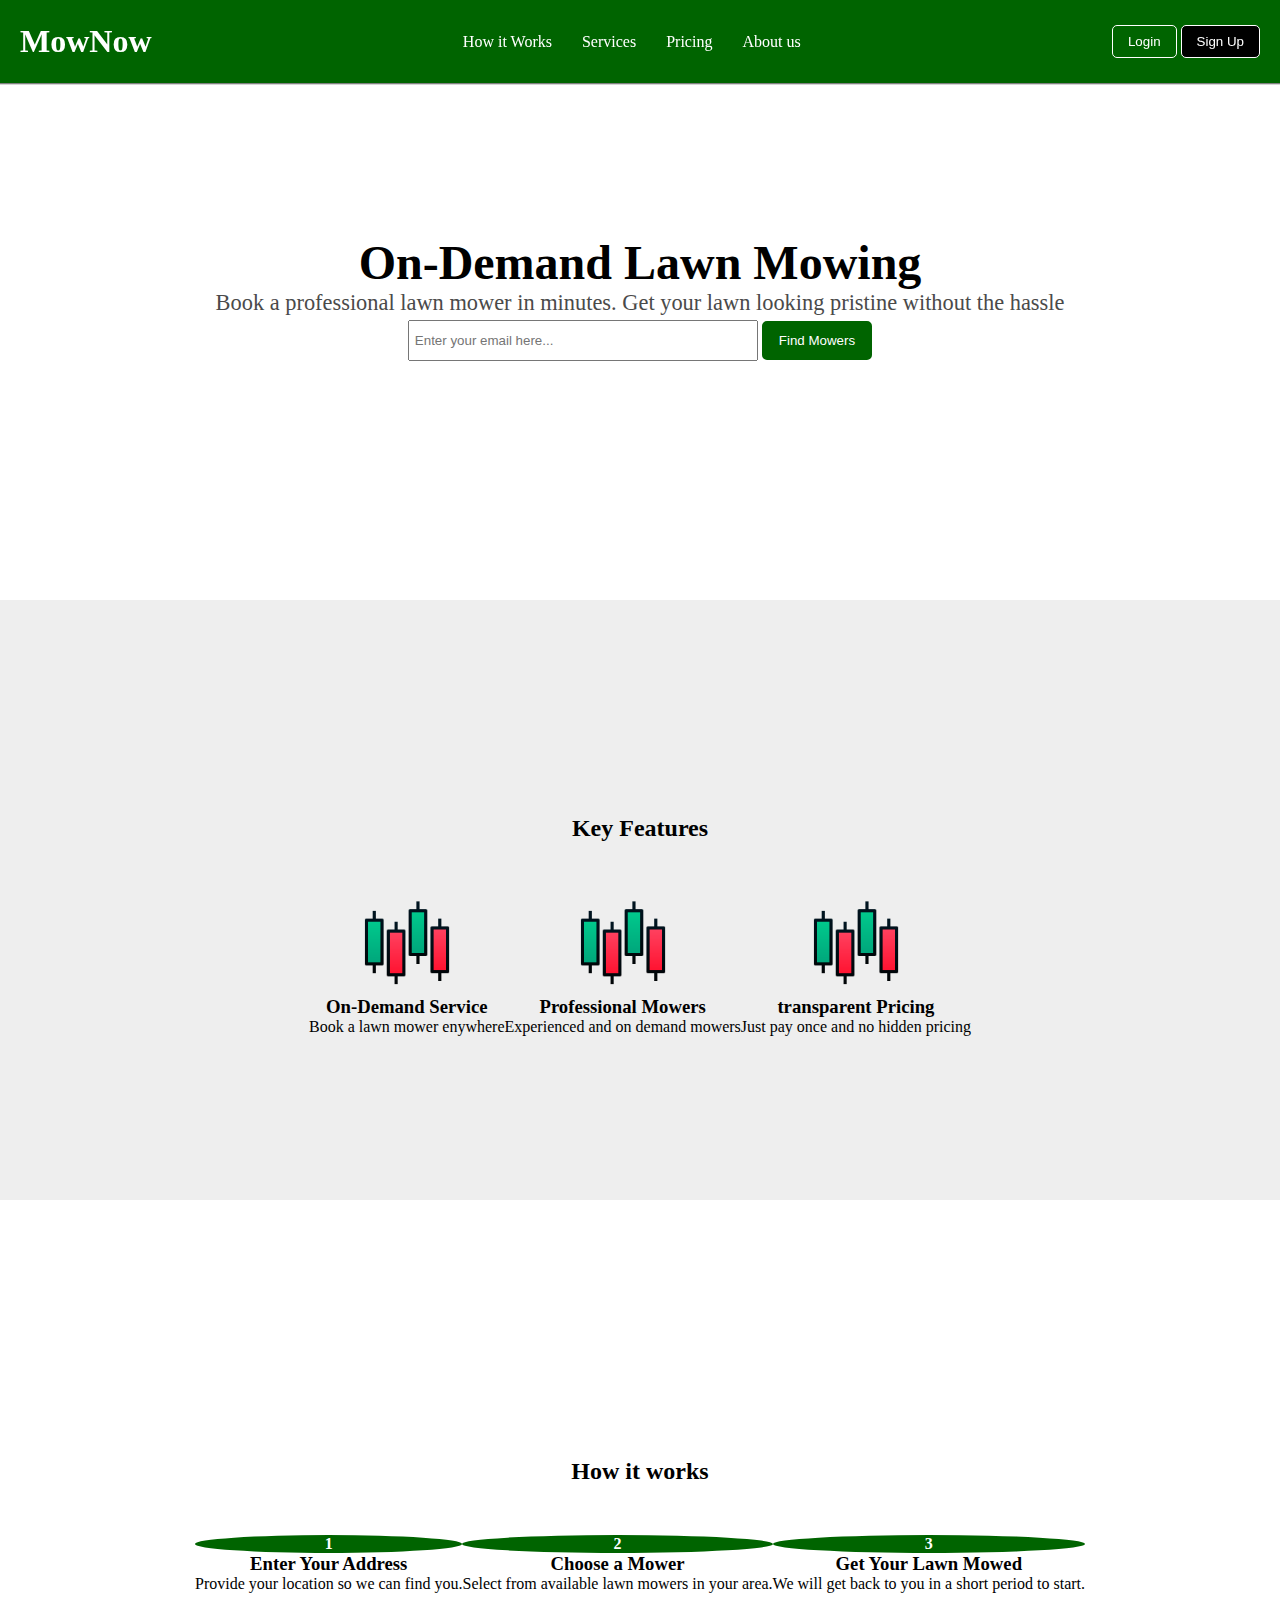
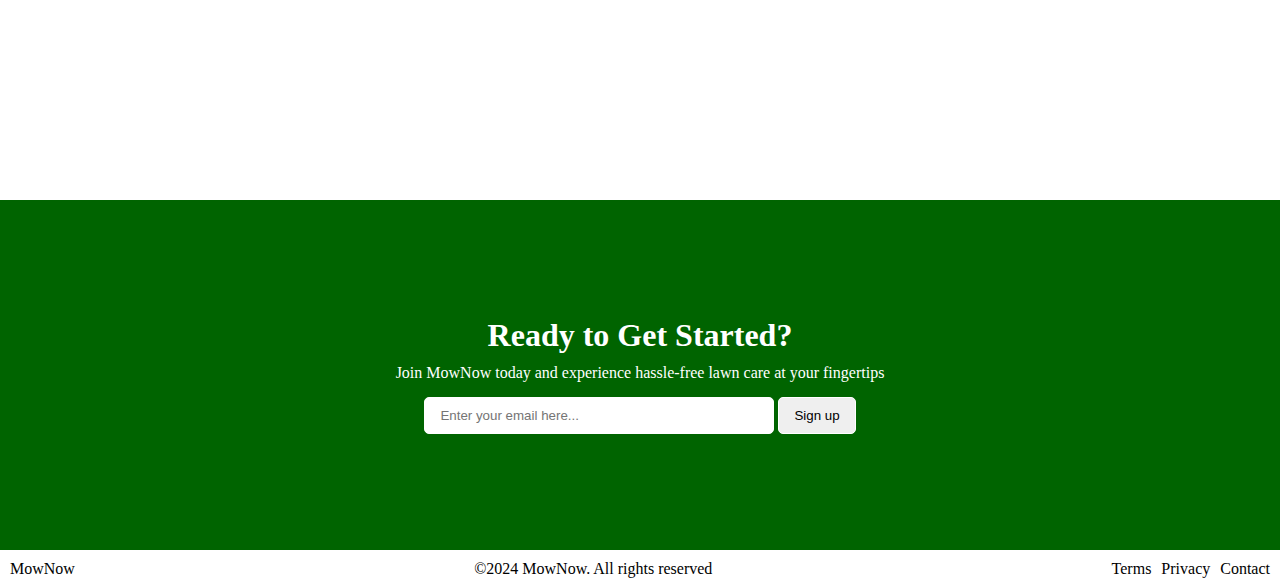
==== index.html @ d8f63625 "first-commit" ====
<!DOCTYPE html>
<html lang="en">
<head>
    <meta charset="UTF-8">
    <meta name="viewport" content="width=device-width, initial-scale=1.0">
    <title>Layout 1</title>
    <link rel="stylesheet" href="style.css">
</head>
<body>
    <nav>
        <h1>MowNow</h1>
        <ul>
            <li><a href="index.html">How it Works</a></li>
            <li><a href="#">Services</a></li>
            <li><a href="pricing.html">Pricing</a></li>
            <li><a href="#">About us</a></li>
        </ul>
        <div>
            <button class="nav-btn login"><a href="#">Login</a></button>
            <button class="nav-btn signup"><a href="#">Sign Up</a></button>
        </div>
    </nav>
    <section class="hero-section">
        <div>
            <h1>On-Demand Lawn Mowing</h1>
            <p style="color: #4A4A4A;">Book a professional lawn mower in minutes. Get your lawn looking pristine without the hassle</p>
            <div>
                <input type="email" placeholder="Enter your email here...">
                <button>Find Mowers</button>
            </div>
        </div>
    </section>
    <section class="key-features-section">
        <h2>Key Features</h2>
        <div class="features">
            <div class="feature">
                <img src="./icon.png" alt="">
                <h3>On-Demand Service</h3>
                <p>Book a lawn mower enywhere</p>
            </div>
            <div class="feature">
                <img src="./icon.png" alt="">
                <h3>Professional Mowers</h3>
                <p>Experienced and on demand mowers </p>
            </div>
            <div class="feature">
                <img src="./icon.png" alt="">
                <h3>transparent Pricing</h3>
                <p>Just pay once and no hidden pricing</p>
            </div>
        </div>
    </section>
    <section class="how-it-works">
        <h2>How it works</h2>
        <div class="features">
            <div class="feature how-it-works-feature">
                <div class="circle">1</div>
                <h3>Enter Your Address</h3>
                <p>Provide your location so we can find you.</p>
            </div>
            <div class="feature how-it-works-feature">
                <div class="circle">2</div>
                <h3>Choose a Mower</h3>
                <p>Select from available lawn mowers in your area.</p>
            </div>
            <div class="feature how-it-works-feature">
                <div class="circle">3</div>
                <h3>Get Your Lawn Mowed</h3>
                <p>We will get back to you in a short period to start.</p>
            </div>
        </div> 
    </section>

    <section id="ready">
        <div class="ready-container">
            <h2>Ready to Get Started?</h2>
            <p>Join MowNow today and experience hassle-free lawn care at your fingertips</p>
            <div>
                <input type="email" placeholder="Enter your email here...">
                <button>Sign up</button>
            </div>
        </div>
    </section>

    <footer>
        <p>MowNow</p>
        <div>&copy;2024 MowNow. All rights reserved</div>
        <div>
            <ul>
                <li>Terms</li>
                <li>Privacy</li>
                <li>Contact</li>
            </ul>
        </div>
    </footer>
</body>
</html>
---- style.css ----
* {
    margin: 0;
    padding: 0;
    box-sizing: border-box;
}

body {
    /* font-family: Arial, Helvetica, sans-serif; */
    font-family: 'Poppins';
    position: relative;
}
nav {
    display: flex;
    justify-content: space-between;
    align-items: center;
    padding: 20px;

    border-bottom: solid 1px gray;
    box-shadow: 0px 0px 1px 0px black;
    color: white;
    position: fixed;
    width: 100%;
    background: darkgreen;
    color: white;

    z-index: 999;
}

nav ul {
    list-style: none;
    display: flex;
}

nav ul li a {
    text-decoration: none;
    padding: 5px 15px;
    color: white;
}

.nav-btn {
    padding: 8px 15px;
    cursor: pointer;
}

.nav-btn a {
    text-decoration: none;
    color: white;
}

.login {
    background: transparent;
    border: solid 1px white;
    border-radius: 5px;
}

.signup {
    background-color: black;
    border: solid 1px white;
    border-radius: 5px;
}

.signup a {
    color: white;
}


/* HERO SECTION */
.hero-section {
    display: flex;
    justify-content: center;
    align-items: center;
    height: 600px;
}

.hero-section h1 {
    font-size: 3em;
    text-align: center;
}

.hero-section p {
    font-size: 1.4em;
    text-align: center;
}

.hero-section div {
    text-align: center;
}

.hero-section input[type="email"]{
    width: 350px;
    outline: none;

}
.hero-section input[type="email"], button{
    padding: 11px 5px;
}


.hero-section button {
    background-color: darkgreen;
    color: white;
    border-radius: 5px;
    border: solid 2px darkgreen;
    cursor: pointer;
}


/* KEY FEATURES */
section.key-features-section {
    background-color: #eee;
    padding-bottom: 50px;
    
}

.feature img {
    width: 100px;
}

section.key-features-section, .how-it-works {
    text-align: center;
    padding: 20px;
    height: 600px;
    display: flex;
    justify-content: center;
    align-items: center;
    flex-direction: column;
}

.key-features-section h2, .how-it-works h2 {
    text-align: center;
    padding: 50px;
}
.features {
    display: flex;
    justify-content: space-around;
    align-items: center;

}


.circle {
    background-color: darkgreen;
    color: white;
    border-radius: 50%;
    width: 100%;
    height: 100%;
    display: flex;
    justify-content: center;
    align-items: center;
    font-weight: bold;
    }
      


#ready {
    background: darkgreen;
    color: white;
    display: flex;
    justify-content: center;
    align-items: center;
    height: 350px;
    text-align: center;
}

.ready-container h2 {
    margin: 5px;
    font-size: 2em;
}

.ready-container p {
    margin: 10px;
}

.ready-container input[type="email"]{
    width: 350px;
    margin: 5px 0;
    border-radius: 5px;
    border: solid 1px white;
}
.ready-container input[type="email"], button{
    padding: 10px 15px;
    margin: 5px 0;
    border-radius: 5px;
    border: solid 1px white;
}

/* FOOTER */
footer {
    display: flex;
    justify-content: space-between;
    padding: 10px;
}

footer ul {
    list-style-type: none;
    display: flex;
    gap: 10px;
}

/* PRICING PAGE */
.pricing-container {
    display: flex;
    justify-content: center;
    align-items: center;
    gap: 20px;
    margin: 50px 0;
}

.duration {
    background-color: darkgreen;
    text-align: center;
    width: 250px;
    margin: 0 auto;
    border-radius: 10px;

}

.pricing {
    width: 300px;
    border: solid 1px #eee;
    padding: 20px;
    background-color: white;
    border-radius: 8px;
}

.first-element {
    padding-bottom: 100px;
    text-align: center;
}

.first-element h2 {
    font-size: 2em;
    margin-bottom: 10px;
}

.tier-sub {
    font-size: 0.8em;
}

.price {
    font-size: 2em;
}

.pricing-btn {
    background-color: darkgreen;
    color: white;
    padding: 10px 20px;
    width: 100%;
}

.pricing * {
    margin: 10px;
}

.pricing ul {
    list-style: none;
}

.pricing ul li:before {
    content: '✔';
    margin: 0 5px;
}
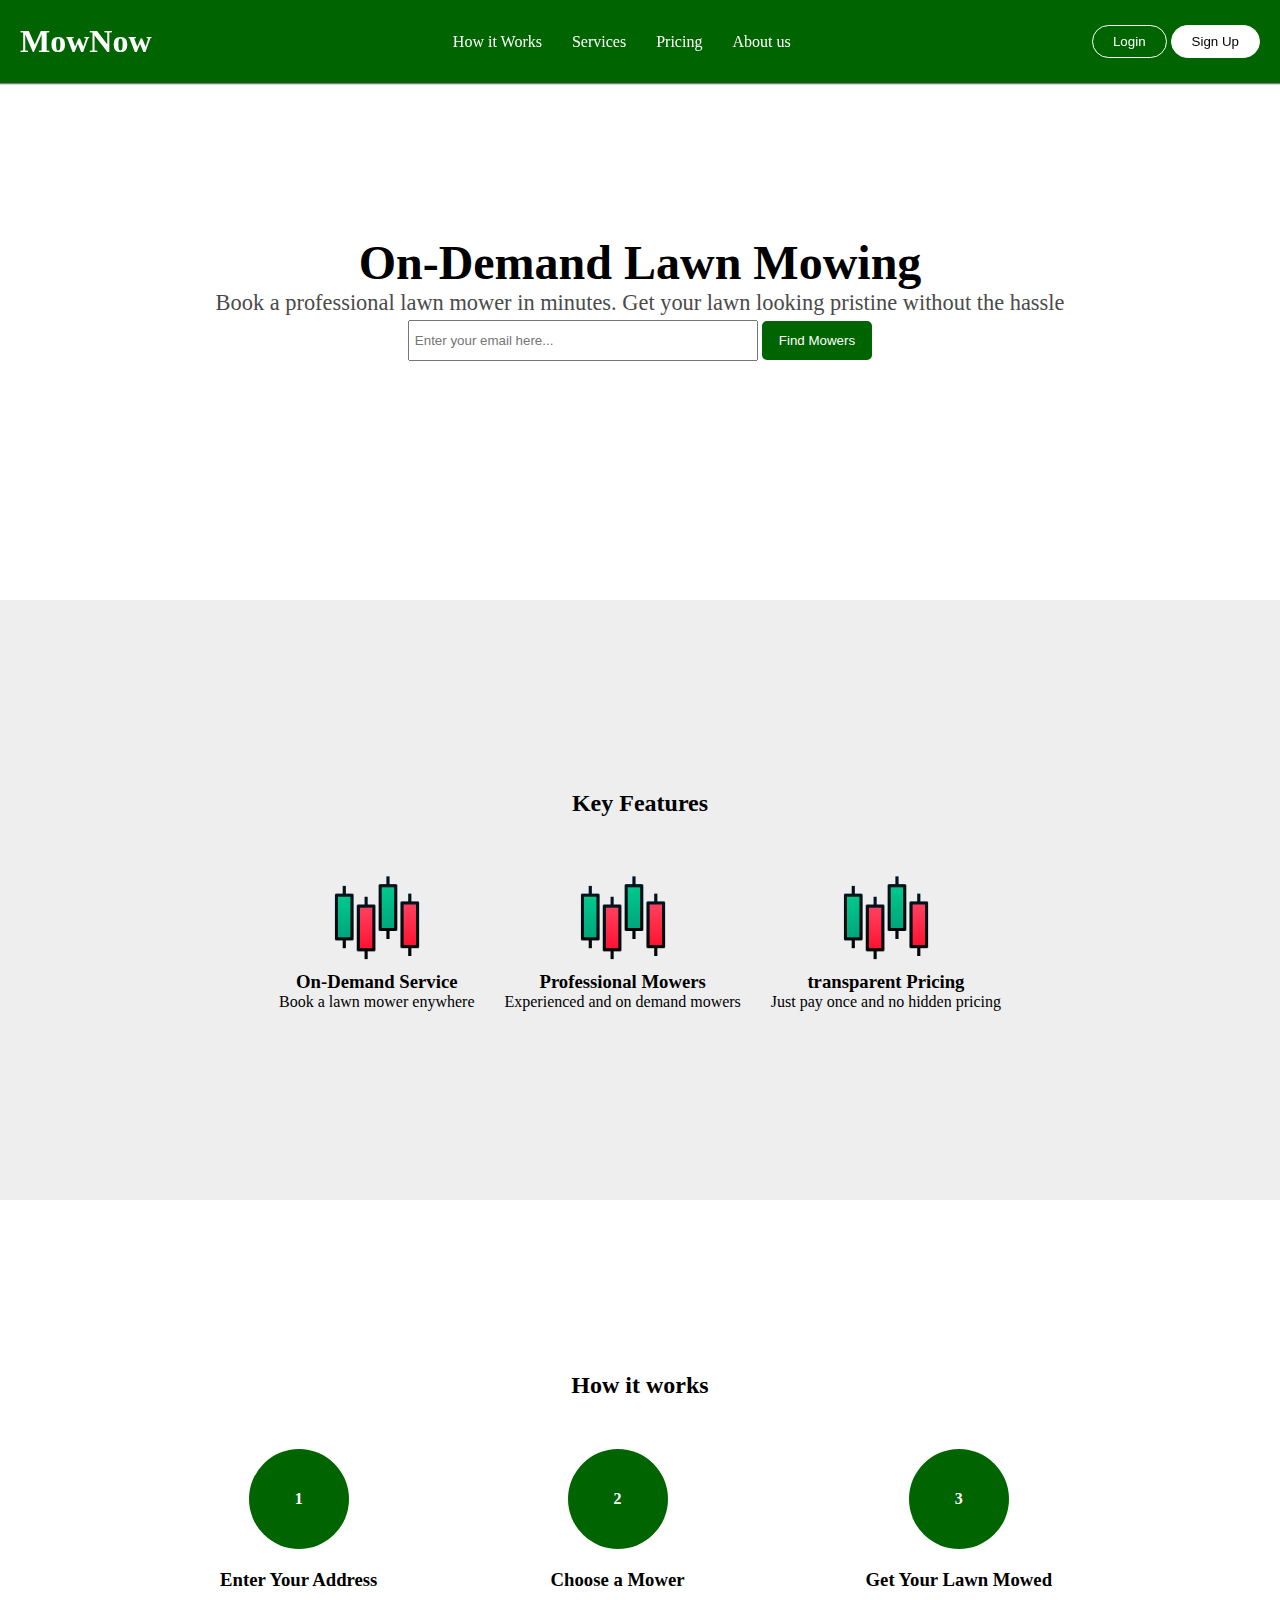
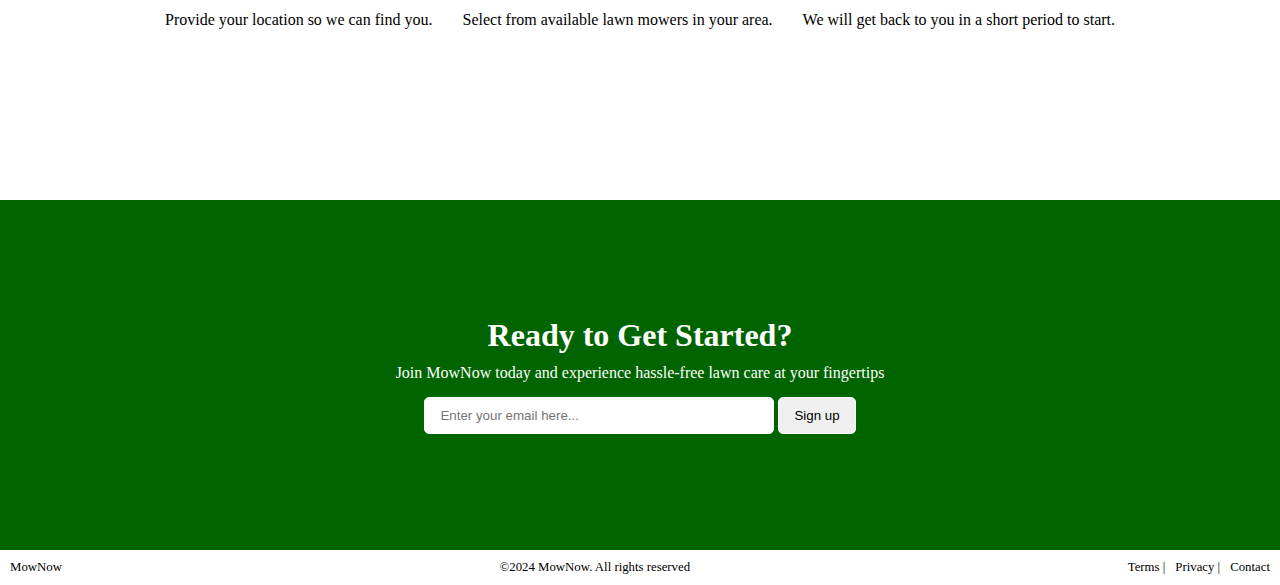
==== commit c55765f2: "Add files via upload" ====
--- a/index.html
+++ b/index.html
@@ -1,97 +1,104 @@
-<!DOCTYPE html>
-<html lang="en">
-<head>
-    <meta charset="UTF-8">
-    <meta name="viewport" content="width=device-width, initial-scale=1.0">
-    <title>Layout 1</title>
-    <link rel="stylesheet" href="style.css">
-</head>
-<body>
-    <nav>
-        <h1>MowNow</h1>
-        <ul>
-            <li><a href="index.html">How it Works</a></li>
-            <li><a href="#">Services</a></li>
-            <li><a href="pricing.html">Pricing</a></li>
-            <li><a href="#">About us</a></li>
-        </ul>
-        <div>
-            <button class="nav-btn login"><a href="#">Login</a></button>
-            <button class="nav-btn signup"><a href="#">Sign Up</a></button>
-        </div>
-    </nav>
-    <section class="hero-section">
-        <div>
-            <h1>On-Demand Lawn Mowing</h1>
-            <p style="color: #4A4A4A;">Book a professional lawn mower in minutes. Get your lawn looking pristine without the hassle</p>
-            <div>
-                <input type="email" placeholder="Enter your email here...">
-                <button>Find Mowers</button>
-            </div>
-        </div>
-    </section>
-    <section class="key-features-section">
-        <h2>Key Features</h2>
-        <div class="features">
-            <div class="feature">
-                <img src="./icon.png" alt="">
-                <h3>On-Demand Service</h3>
-                <p>Book a lawn mower enywhere</p>
-            </div>
-            <div class="feature">
-                <img src="./icon.png" alt="">
-                <h3>Professional Mowers</h3>
-                <p>Experienced and on demand mowers </p>
-            </div>
-            <div class="feature">
-                <img src="./icon.png" alt="">
-                <h3>transparent Pricing</h3>
-                <p>Just pay once and no hidden pricing</p>
-            </div>
-        </div>
-    </section>
-    <section class="how-it-works">
-        <h2>How it works</h2>
-        <div class="features">
-            <div class="feature how-it-works-feature">
-                <div class="circle">1</div>
-                <h3>Enter Your Address</h3>
-                <p>Provide your location so we can find you.</p>
-            </div>
-            <div class="feature how-it-works-feature">
-                <div class="circle">2</div>
-                <h3>Choose a Mower</h3>
-                <p>Select from available lawn mowers in your area.</p>
-            </div>
-            <div class="feature how-it-works-feature">
-                <div class="circle">3</div>
-                <h3>Get Your Lawn Mowed</h3>
-                <p>We will get back to you in a short period to start.</p>
-            </div>
-        </div> 
-    </section>
-
-    <section id="ready">
-        <div class="ready-container">
-            <h2>Ready to Get Started?</h2>
-            <p>Join MowNow today and experience hassle-free lawn care at your fingertips</p>
-            <div>
-                <input type="email" placeholder="Enter your email here...">
-                <button>Sign up</button>
-            </div>
-        </div>
-    </section>
-
-    <footer>
-        <p>MowNow</p>
-        <div>&copy;2024 MowNow. All rights reserved</div>
-        <div>
-            <ul>
-                <li>Terms</li>
-                <li>Privacy</li>
-                <li>Contact</li>
-            </ul>
-        </div>
-    </footer>
-</body>
+<!DOCTYPE html>
+<html lang="en">
+<head>
+    <meta charset="UTF-8">
+    <meta name="viewport" content="width=device-width, initial-scale=1.0">
+    <title>Layout 1</title>
+    <link rel="stylesheet" href="style.css">
+</head>
+<body>
+    <div>
+        <nav>
+            <h1>MowNow</h1>
+            <ul>
+                <li><a href="index.html">How it Works</a></li>
+                <li><a href="#">Services</a></li>
+                <li><a href="pricing.html">Pricing</a></li>
+                <li><a href="#">About us</a></li>
+            </ul>
+            <div>
+                <button class="nav-btn login"><a href="login.html">Login</a></button>
+                <button class="nav-btn signup"><a href="#">Sign Up</a></button>
+            </div>
+        </nav>
+        <div class="hamburger">
+            <div class="bar"></div>
+            <div class="bar"></div>
+            <div class="bar"></div>
+        </div>
+    </div>
+    <section class="hero-section">
+        <div>
+            <h1>On-Demand Lawn Mowing</h1>
+            <p style="color: #4A4A4A;">Book a professional lawn mower in minutes. Get your lawn looking pristine without the hassle</p>
+            <div>
+                <input type="email" placeholder="Enter your email here...">
+                <button>Find Mowers</button>
+            </div>
+        </div>
+    </section>
+    <section class="key-features-section">
+        <h2>Key Features</h2>
+        <div class="features">
+            <div class="feature">
+                <img src="./icon.png" alt="">
+                <h3>On-Demand Service</h3>
+                <p>Book a lawn mower enywhere</p>
+            </div>
+            <div class="feature">
+                <img src="./icon.png" alt="">
+                <h3>Professional Mowers</h3>
+                <p>Experienced and on demand mowers </p>
+            </div>
+            <div class="feature">
+                <img src="./icon.png" alt="">
+                <h3>transparent Pricing</h3>
+                <p>Just pay once and no hidden pricing</p>
+            </div>
+        </div>
+    </section>
+    <section class="how-it-works">
+        <h2>How it works</h2>
+        <div class="features">
+            <div class="feature how-it-works-feature">
+                <span class="circle">1</span>
+                <h3>Enter Your Address</h3>
+                <p>Provide your location so we can find you.</p>
+            </div>
+            <div class="feature how-it-works-feature">
+                <span class="circle">2</span>
+                <h3>Choose a Mower</h3>
+                <p>Select from available lawn mowers in your area.</p>
+            </div>
+            <div class="feature how-it-works-feature">
+                <span class="circle">3</span>
+                <h3>Get Your Lawn Mowed</h3>
+                <p>We will get back to you in a short period to start.</p>
+            </div>
+        </div> 
+    </section>
+
+    <section id="ready">
+        <div class="ready-container">
+            <h2>Ready to Get Started?</h2>
+            <p>Join MowNow today and experience hassle-free lawn care at your fingertips</p>
+            <div>
+                <input type="email" placeholder="Enter your email here...">
+                <button>Sign up</button>
+            </div>
+        </div>
+    </section>
+
+    <footer>
+        <p>MowNow</p>
+        <div>&copy;2024 MowNow. All rights reserved</div>
+        <div>
+            <ul>
+                <li>Terms | </li>
+                <li>Privacy | </li>
+                <li>Contact</li>
+            </ul>
+        </div>
+    </footer>
+</body>
 </html>--- a/style.css
+++ b/style.css
@@ -1,263 +1,286 @@
-* {
-    margin: 0;
-    padding: 0;
-    box-sizing: border-box;
-}
-
-body {
-    /* font-family: Arial, Helvetica, sans-serif; */
-    font-family: 'Poppins';
-    position: relative;
-}
-nav {
-    display: flex;
-    justify-content: space-between;
-    align-items: center;
-    padding: 20px;
-
-    border-bottom: solid 1px gray;
-    box-shadow: 0px 0px 1px 0px black;
-    color: white;
-    position: fixed;
-    width: 100%;
-    background: darkgreen;
-    color: white;
-
-    z-index: 999;
-}
-
-nav ul {
-    list-style: none;
-    display: flex;
-}
-
-nav ul li a {
-    text-decoration: none;
-    padding: 5px 15px;
-    color: white;
-}
-
-.nav-btn {
-    padding: 8px 15px;
-    cursor: pointer;
-}
-
-.nav-btn a {
-    text-decoration: none;
-    color: white;
-}
-
-.login {
-    background: transparent;
-    border: solid 1px white;
-    border-radius: 5px;
-}
-
-.signup {
-    background-color: black;
-    border: solid 1px white;
-    border-radius: 5px;
-}
-
-.signup a {
-    color: white;
-}
-
-
-/* HERO SECTION */
-.hero-section {
-    display: flex;
-    justify-content: center;
-    align-items: center;
-    height: 600px;
-}
-
-.hero-section h1 {
-    font-size: 3em;
-    text-align: center;
-}
-
-.hero-section p {
-    font-size: 1.4em;
-    text-align: center;
-}
-
-.hero-section div {
-    text-align: center;
-}
-
-.hero-section input[type="email"]{
-    width: 350px;
-    outline: none;
-
-}
-.hero-section input[type="email"], button{
-    padding: 11px 5px;
-}
-
-
-.hero-section button {
-    background-color: darkgreen;
-    color: white;
-    border-radius: 5px;
-    border: solid 2px darkgreen;
-    cursor: pointer;
-}
-
-
-/* KEY FEATURES */
-section.key-features-section {
-    background-color: #eee;
-    padding-bottom: 50px;
-    
-}
-
-.feature img {
-    width: 100px;
-}
-
-section.key-features-section, .how-it-works {
-    text-align: center;
-    padding: 20px;
-    height: 600px;
-    display: flex;
-    justify-content: center;
-    align-items: center;
-    flex-direction: column;
-}
-
-.key-features-section h2, .how-it-works h2 {
-    text-align: center;
-    padding: 50px;
-}
-.features {
-    display: flex;
-    justify-content: space-around;
-    align-items: center;
-
-}
-
-
-.circle {
-    background-color: darkgreen;
-    color: white;
-    border-radius: 50%;
-    width: 100%;
-    height: 100%;
-    display: flex;
-    justify-content: center;
-    align-items: center;
-    font-weight: bold;
-    }
-      
-
-
-#ready {
-    background: darkgreen;
-    color: white;
-    display: flex;
-    justify-content: center;
-    align-items: center;
-    height: 350px;
-    text-align: center;
-}
-
-.ready-container h2 {
-    margin: 5px;
-    font-size: 2em;
-}
-
-.ready-container p {
-    margin: 10px;
-}
-
-.ready-container input[type="email"]{
-    width: 350px;
-    margin: 5px 0;
-    border-radius: 5px;
-    border: solid 1px white;
-}
-.ready-container input[type="email"], button{
-    padding: 10px 15px;
-    margin: 5px 0;
-    border-radius: 5px;
-    border: solid 1px white;
-}
-
-/* FOOTER */
-footer {
-    display: flex;
-    justify-content: space-between;
-    padding: 10px;
-}
-
-footer ul {
-    list-style-type: none;
-    display: flex;
-    gap: 10px;
-}
-
-/* PRICING PAGE */
-.pricing-container {
-    display: flex;
-    justify-content: center;
-    align-items: center;
-    gap: 20px;
-    margin: 50px 0;
-}
-
-.duration {
-    background-color: darkgreen;
-    text-align: center;
-    width: 250px;
-    margin: 0 auto;
-    border-radius: 10px;
-
-}
-
-.pricing {
-    width: 300px;
-    border: solid 1px #eee;
-    padding: 20px;
-    background-color: white;
-    border-radius: 8px;
-}
-
-.first-element {
-    padding-bottom: 100px;
-    text-align: center;
-}
-
-.first-element h2 {
-    font-size: 2em;
-    margin-bottom: 10px;
-}
-
-.tier-sub {
-    font-size: 0.8em;
-}
-
-.price {
-    font-size: 2em;
-}
-
-.pricing-btn {
-    background-color: darkgreen;
-    color: white;
-    padding: 10px 20px;
-    width: 100%;
-}
-
-.pricing * {
-    margin: 10px;
-}
-
-.pricing ul {
-    list-style: none;
-}
-
-.pricing ul li:before {
-    content: '✔';
-    margin: 0 5px;
-}
-
+* {
+    margin: 0;
+    padding: 0;
+    box-sizing: border-box;
+}
+
+body {
+    /* font-family: Arial, Helvetica, sans-serif; */
+    font-family: 'Poppins';
+    position: relative;
+}
+nav {
+    display: flex;
+    justify-content: space-between;
+    align-items: center;
+    padding: 20px;
+
+    border-bottom: solid 1px gray;
+    box-shadow: 0px 0px 1px 0px black;
+    color: white;
+    position: fixed;
+    width: 100%;
+    background: darkgreen;
+    color: white;
+
+    z-index: 999;
+}
+
+nav ul {
+    list-style: none;
+    display: flex;
+}
+
+nav ul li a {
+    text-decoration: none;
+    padding: 5px 15px;
+    color: white;
+}
+
+.nav-btn {
+    padding: 8px 20px;
+    cursor: pointer;
+}
+
+.nav-btn a {
+    text-decoration: none;
+    color: white;
+}
+
+.login {
+    background: transparent;
+    border: solid 1px white;
+    border-radius: 20px;
+}
+
+.signup {
+    background-color: white;
+    border: solid 1px white;
+    border-radius: 20px;
+}
+
+.signup a {
+    color: black;
+}
+
+
+
+/* HERO SECTION */
+.hero-section {
+    display: flex;
+    justify-content: center;
+    align-items: center;
+    height: 600px;
+}
+
+.hero-section h1 {
+    font-size: 3em;
+    text-align: center;
+}
+
+.hero-section p {
+    font-size: 1.4em;
+    text-align: center;
+}
+
+.hero-section div {
+    text-align: center;
+}
+
+.hero-section input[type="email"]{
+    width: 350px;
+    outline: none;
+
+}
+.hero-section input[type="email"], button{
+    padding: 11px 5px;
+}
+
+
+.hero-section button {
+    background-color: darkgreen;
+    color: white;
+    border-radius: 5px;
+    border: solid 2px darkgreen;
+    cursor: pointer;
+}
+
+
+/* KEY FEATURES */
+section.key-features-section {
+    background-color: #eee;
+    padding-bottom: 50px;
+    
+}
+
+.feature img {
+    width: 100px;
+}
+
+section.key-features-section, .how-it-works {
+    text-align: center;
+    padding: 20px;
+    height: 600px;
+    display: flex;
+    justify-content: center;
+    align-items: center;
+    flex-direction: column;
+}
+
+.key-features-section h2, .how-it-works h2 {
+    text-align: center;
+    padding-bottom: 50px;
+}
+.features {
+    display: flex;
+    justify-content: space-around;
+    align-items: center;
+    gap: 30px;
+
+}
+
+.how-it-works-feature {
+    display: flex;
+    align-items: center;
+    justify-content: center;
+    flex-direction: column;
+    gap: 20px;
+}
+
+.circle {
+    background-color: darkgreen;
+    color: white;
+    border-radius: 50%;
+    width: 100px;
+    height: 100px;
+    display: flex;
+    justify-content: center;
+    align-items: center;
+    font-weight: bold;
+    text-align: center;
+}
+      
+
+
+#ready {
+    background: darkgreen;
+    color: white;
+    display: flex;
+    justify-content: center;
+    align-items: center;
+    height: 350px;
+    text-align: center;
+}
+
+.ready-container h2 {
+    margin: 5px;
+    font-size: 2em;
+}
+
+.ready-container p {
+    margin: 10px;
+}
+
+.ready-container input[type="email"]{
+    width: 350px;
+    margin: 5px 0;
+    border-radius: 5px;
+    border: solid 1px white;
+}
+.ready-container input[type="email"], button{
+    padding: 10px 15px;
+    margin: 5px 0;
+    border-radius: 5px;
+    border: solid 1px white;
+}
+
+
+/* PRICING PAGE */
+.pricing-container {
+    display: flex;
+    justify-content: center;
+    align-items: center;
+    gap: 20px;
+    margin: 50px 0;
+}
+
+.duration {
+    text-align: center;
+    width: 250px;
+    margin: 0 auto;
+    border-radius: 10px;
+
+}
+
+.pricing {
+    width: 300px;
+    border: solid 1px #eee;
+    padding: 20px;
+    background-color: white;
+    border-radius: 8px;
+}
+
+.pricing:hover {
+    outline: solid 2px darkgreen;
+    transform: scale(1.1);
+    transition: 0.3s ease;
+}
+
+.first-element {
+    padding-bottom: 100px;
+    text-align: center;
+}
+
+.first-element h2 {
+    font-size: 2em;
+    margin-bottom: 10px;
+}
+
+.tier-sub {
+    font-size: 0.8em;
+}
+
+.price {
+    font-size: 2em;
+}
+
+.pricing-btn {
+    background-color: darkgreen;
+    color: white;
+    padding: 10px 20px;
+    width: 90%;
+    cursor: pointer;
+}
+
+.pricing * {
+    margin: 10px;
+}
+
+.pricing ul {
+    list-style: none;
+}
+
+.pricing ul li:before {
+    content: '✔';
+    margin: 0 5px;
+}
+
+
+/* FOOTER */
+footer {
+    display: flex;
+    justify-content: space-between;
+    padding: 10px;
+    font-size: 0.8rem;
+}
+
+footer ul {
+    list-style-type: none;
+    display: flex;
+    gap: 10px;
+}
+
+
+@media screen and (max-width: 700px){
+
+}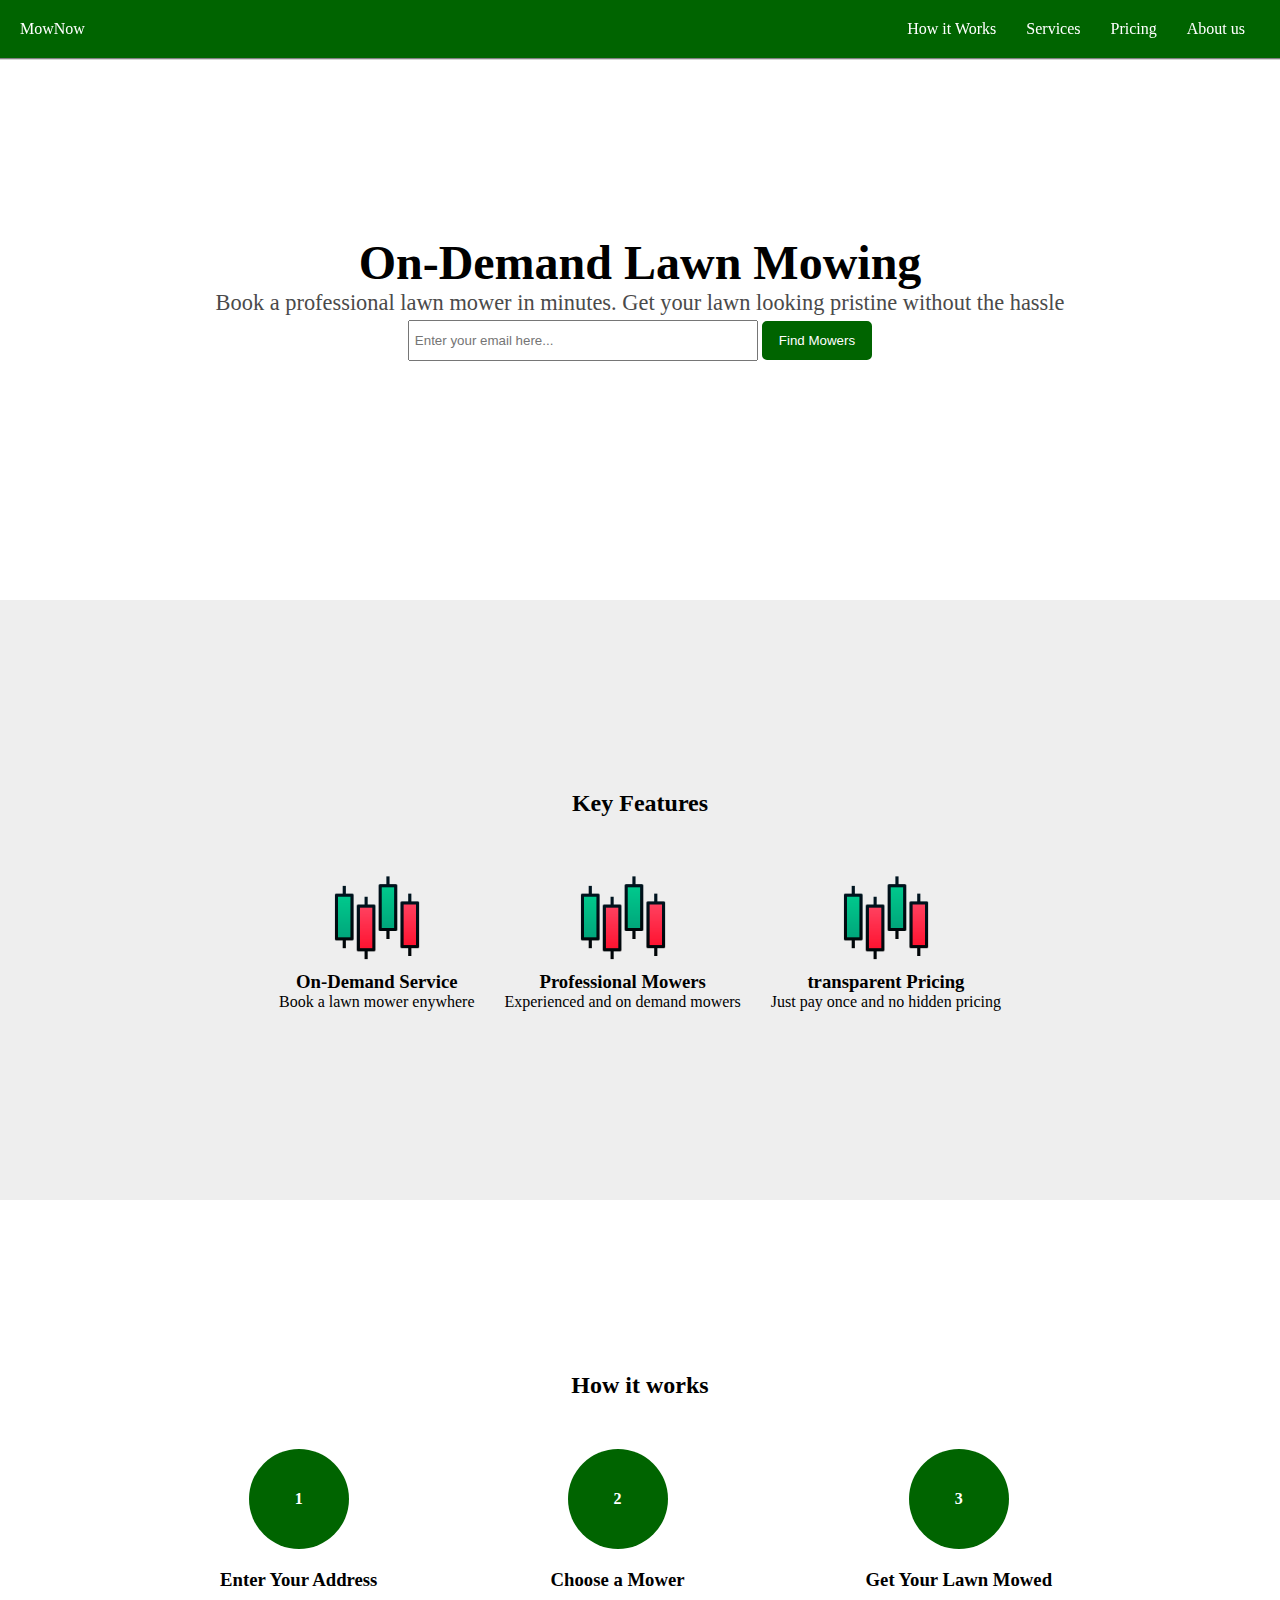
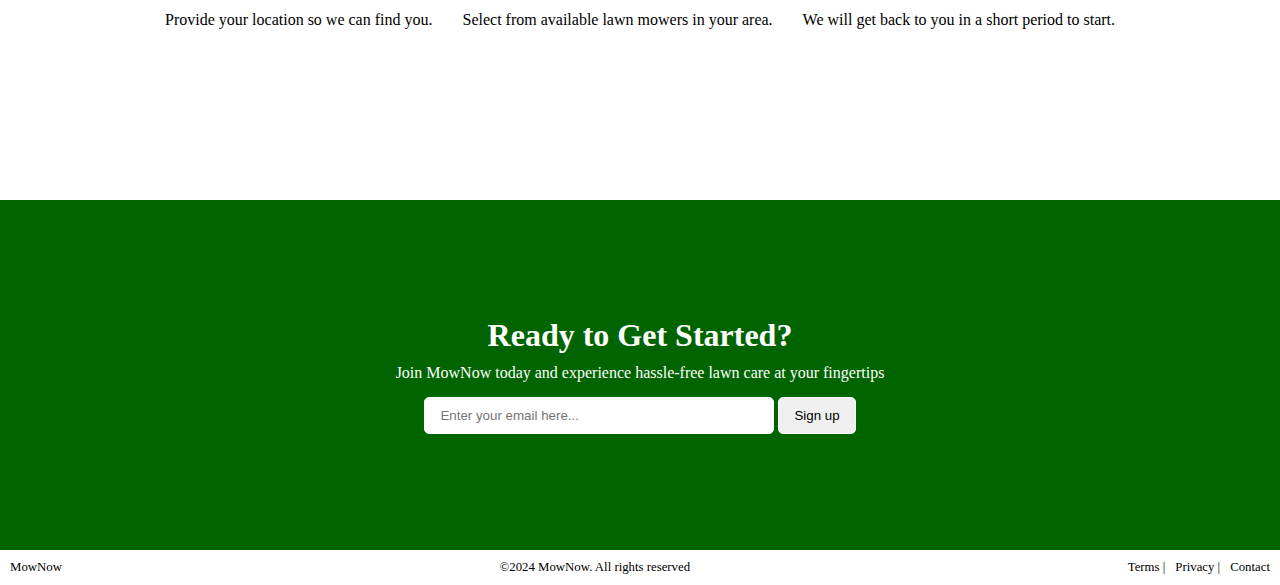
==== commit 5a78597a: "Add files via upload" ====
--- a/index.html
+++ b/index.html
@@ -7,31 +7,32 @@
     <link rel="stylesheet" href="style.css">
 </head>
 <body>
-    <div>
-        <nav>
-            <h1>MowNow</h1>
-            <ul>
-                <li><a href="index.html">How it Works</a></li>
-                <li><a href="#">Services</a></li>
-                <li><a href="pricing.html">Pricing</a></li>
-                <li><a href="#">About us</a></li>
-            </ul>
-            <div>
-                <button class="nav-btn login"><a href="login.html">Login</a></button>
-                <button class="nav-btn signup"><a href="#">Sign Up</a></button>
-            </div>
+    <header>
+        <div class="logo">MowNow</div>
+         <div class="hamburger">
+            <div class="line"></div>
+            <div class="line"></div>
+            <div class="line"></div>
+        </div>
+        <nav class="nav">
+                <ul>
+                    <li><a href="index.html">How it Works</a></li>
+                    <li><a href="#">Services</a></li>
+                    <li><a href="pricing.html">Pricing</a></li>
+                    <li><a href="#">About us</a></li>
+                </ul>
+                <!-- <div>
+                    <button class="nav-btn login"><a href="login.html">Login</a></button>
+                    <button class="nav-btn signup"><a href="#">Sign Up</a></button>
+                </div> -->
         </nav>
-        <div class="hamburger">
-            <div class="bar"></div>
-            <div class="bar"></div>
-            <div class="bar"></div>
-        </div>
-    </div>
+       
+    </header>
     <section class="hero-section">
         <div>
             <h1>On-Demand Lawn Mowing</h1>
             <p style="color: #4A4A4A;">Book a professional lawn mower in minutes. Get your lawn looking pristine without the hassle</p>
-            <div>
+            <div class="hero-content">
                 <input type="email" placeholder="Enter your email here...">
                 <button>Find Mowers</button>
             </div>
@@ -100,5 +101,14 @@
             </ul>
         </div>
     </footer>
+
+
+    <script>
+        let hamburger = document.querySelector('.hamburger');
+        hamburger.onclick = function() {
+            navBar = document.querySelector('.nav');
+            navBar.classList.toggle('active');
+        }
+    </script>
 </body>
 </html>--- a/style.css
+++ b/style.css
@@ -9,7 +9,7 @@
     font-family: 'Poppins';
     position: relative;
 }
-nav {
+header {
     display: flex;
     justify-content: space-between;
     align-items: center;
@@ -283,4 +283,60 @@
 
 @media screen and (max-width: 700px){
 
+}
+
+
+
+.humburger {
+    display: none;
+}
+
+@media only screen and (max-width: 900px) {
+    .hamburger {
+        display: block;
+        cursor: pointer;
+    }
+
+    .hamburger .line {
+        width: 30px;
+        height: 3px;
+        background: #fefefe;
+        margin: 5px 0;
+    }
+
+    nav {
+        height: 0;
+        position: absolute;
+        top: 80px;
+        left: 0;
+        right: 0;
+        width: 100vw;
+        background-color: darkgreen;
+        transition: 0.2s;
+        overflow: hidden;
+    }
+
+    nav.active {
+        height: 450px;
+    }
+
+    nav ul {
+        display: block;
+        width: fit-content;
+        margin: 80px auto 0 auto;
+        text-align: center;
+        transition: 0.5s;
+    }
+
+    nav ul li a {
+        margin-bottom: 12px;
+        color: red;
+    }
+
+    .hero-content {
+        display: flex;
+        flex-wrap: wrap;
+    }
+
+
 }